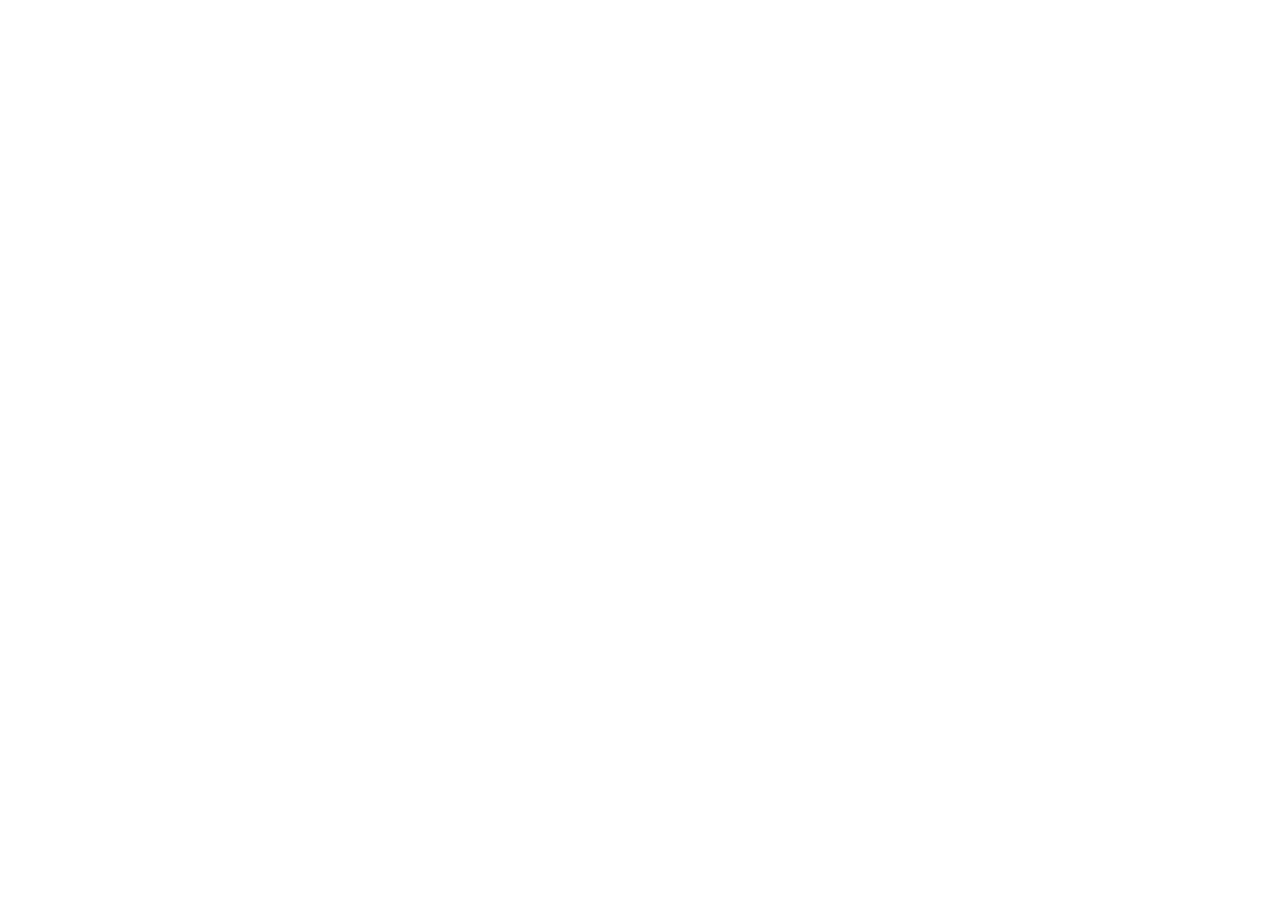
==== index.html @ 14c23c66 "init" ====
<!DOCTYPE html>
<html lang='en'>
<head>
    <meta charset='UTF-8'>
    <meta http-equiv='X-UA-Compatible' content='IE=edge'>
    <meta name='viewport' content='width=device-width, initial-scale=1.0'>
    <title>Donut Shop</title>
</head>
<style>
/* Write styles here :) */

</style>
<body>

</body>
</html>
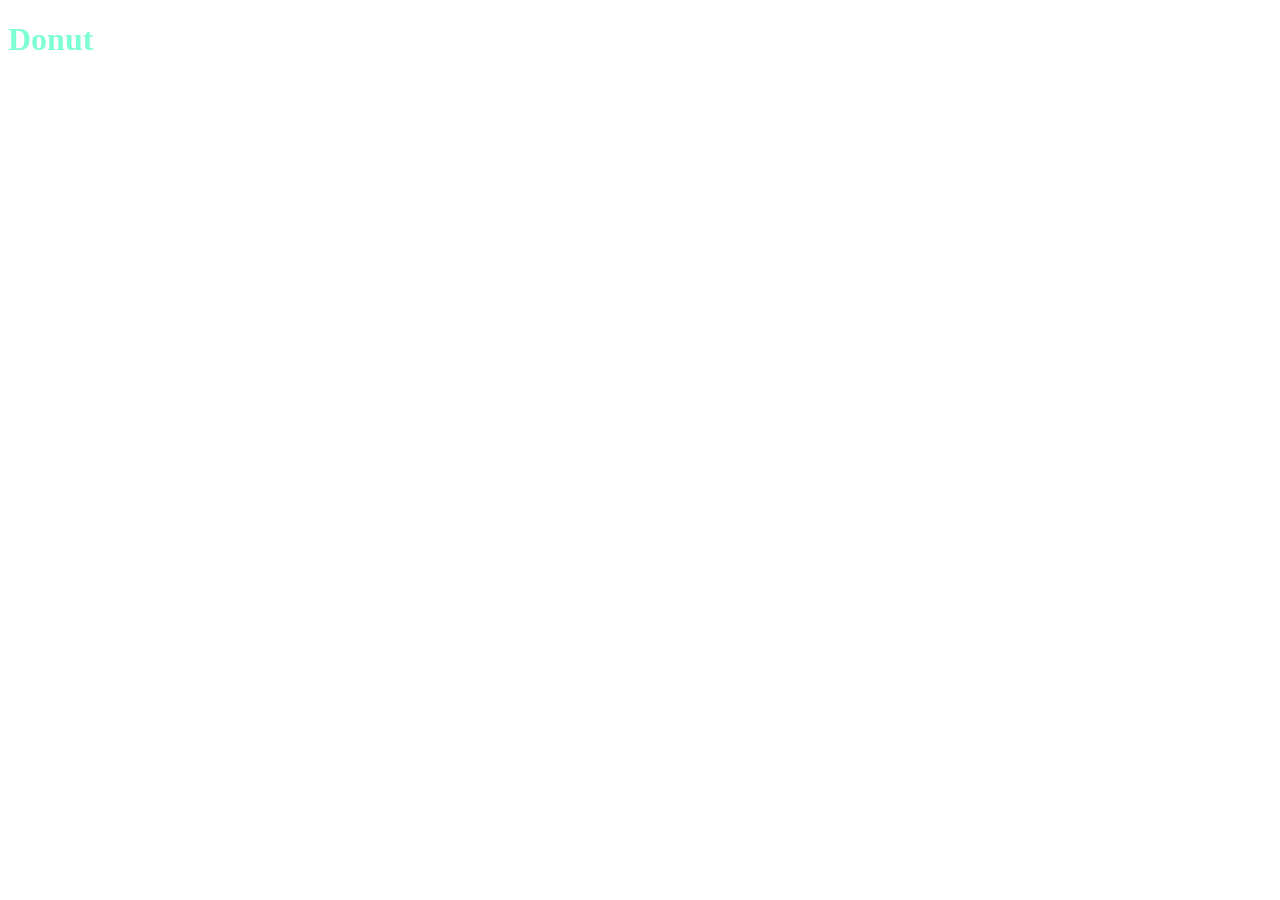
==== commit 97116ada: "test" ====
--- a/index.html
+++ b/index.html
@@ -7,10 +7,12 @@
     <title>Donut Shop</title>
 </head>
 <style>
-/* Write styles here :) */
+h1{
+    color: aquamarine;
+}
 
 </style>
 <body>
-
+    <h1>Donut</h1>
 </body>
 </html>
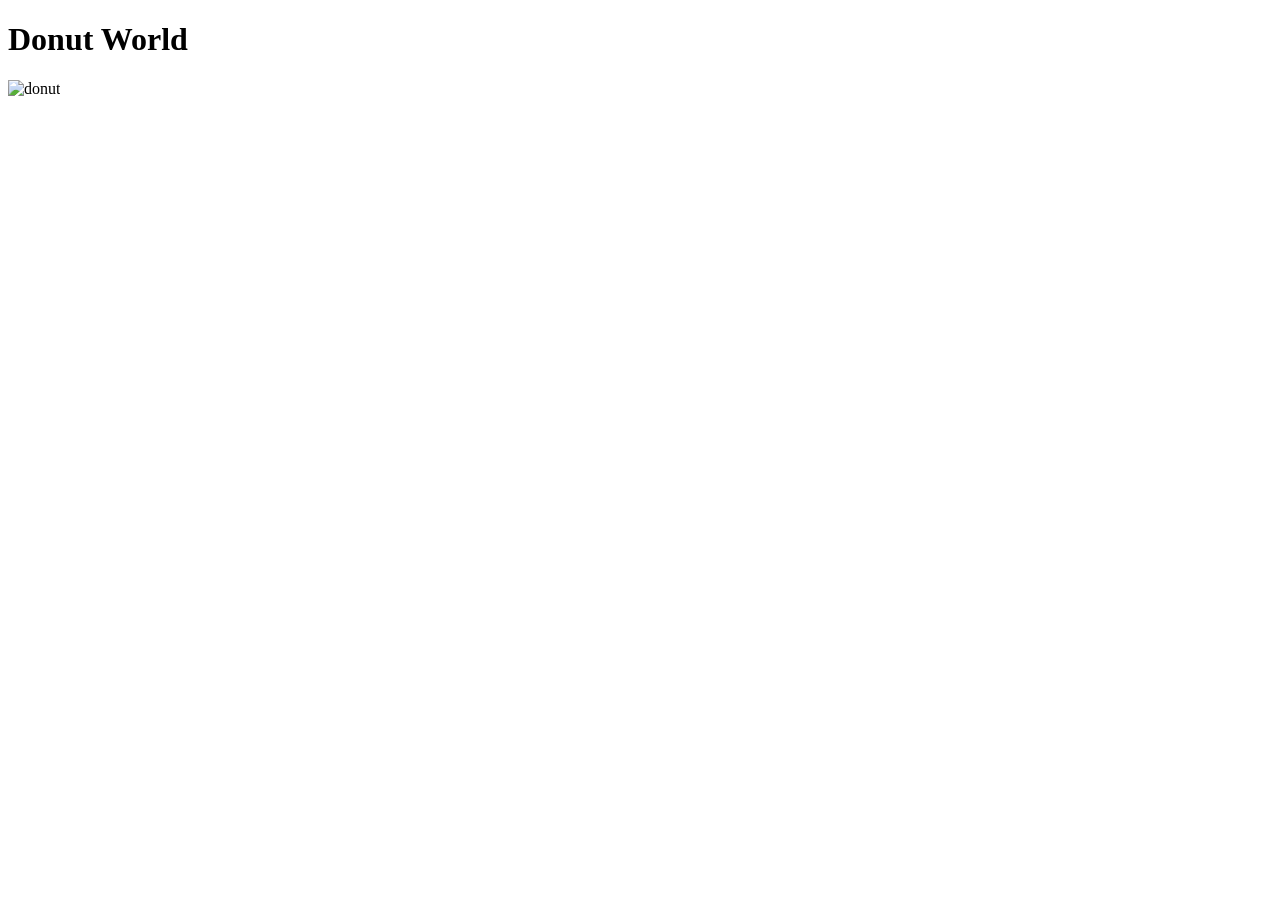
==== commit 401727f4: "jarvis, upd ts" ====
--- a/index.html
+++ b/index.html
@@ -7,12 +7,11 @@
     <title>Donut Shop</title>
 </head>
 <style>
-h1{
-    color: aquamarine;
-}
+/* Write styles here :) */
 
 </style>
 <body>
-    <h1>Donut</h1>
+<h1>Donut World</h1>
+<img src="/uploads/2023/02/donut.png" alt="donut">
 </body>
 </html>
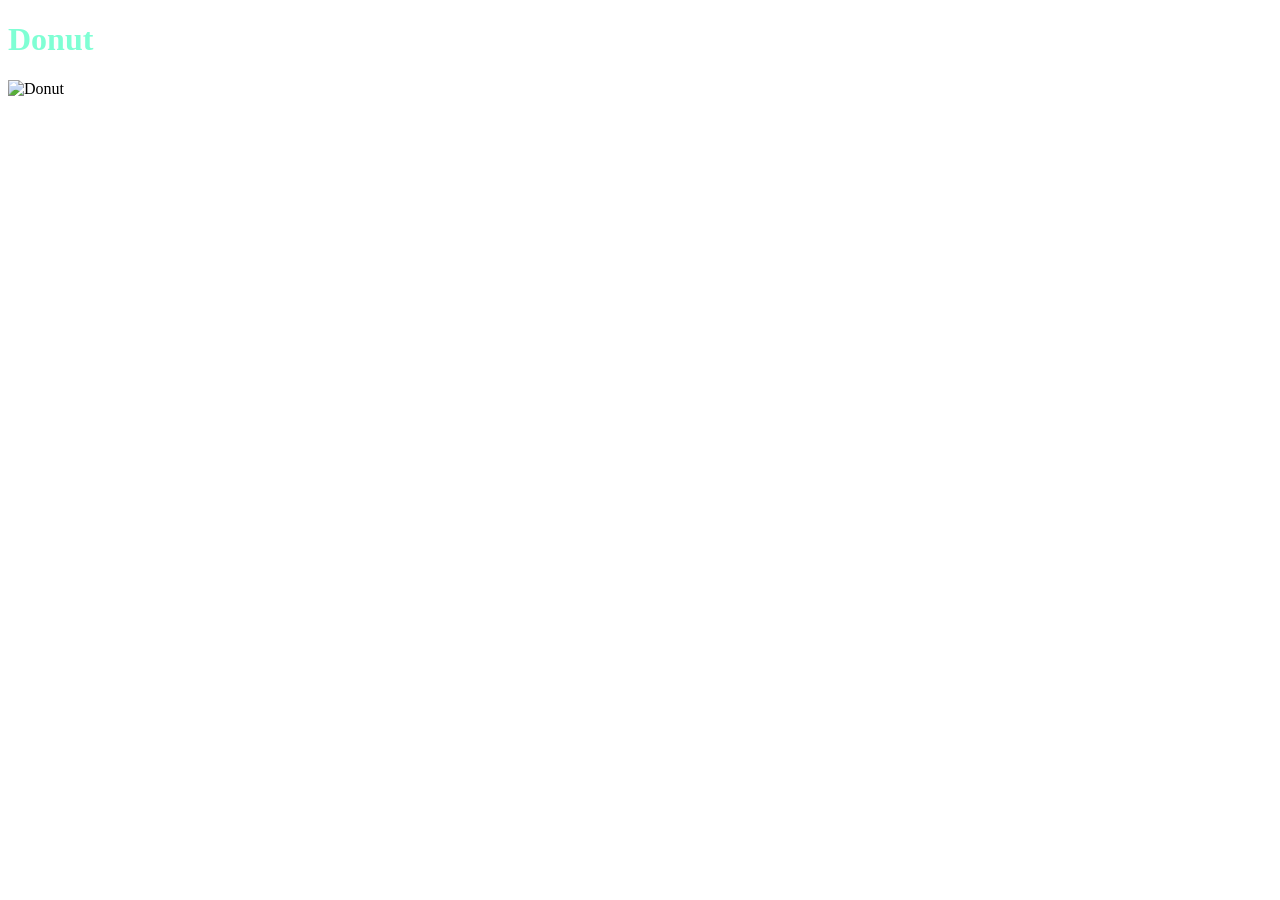
==== commit d7ed0998: "Update index.html" ====
--- a/index.html
+++ b/index.html
@@ -7,11 +7,13 @@
     <title>Donut Shop</title>
 </head>
 <style>
-/* Write styles here :) */
+h1{
+    color: aquamarine;
+}
 
 </style>
 <body>
-<h1>Donut World</h1>
-<img src="/uploads/2023/02/donut.png" alt="donut">
+    <h1>Donut</h1>
+    <img src="https://images.unsplash.com/photo-1617196038820-1f3e5b8c6d9e" alt="Donut" width="300">
 </body>
 </html>
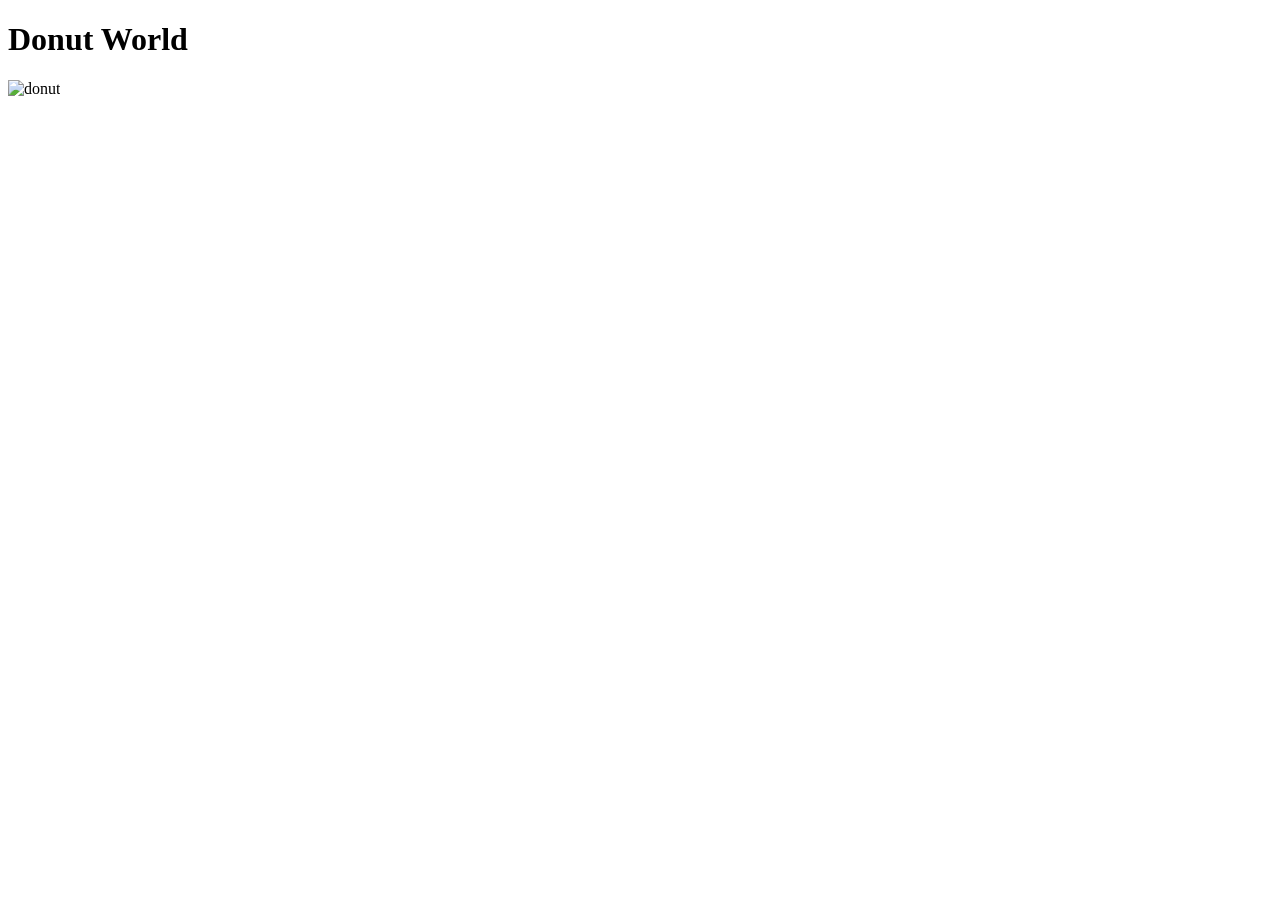
==== commit 4a9133c9: "Merge branch 'main' of https://github.com/LeonGameDev/NLB_FED17_SAT_OFF" ====
--- a/index.html
+++ b/index.html
@@ -7,13 +7,11 @@
     <title>Donut Shop</title>
 </head>
 <style>
-h1{
-    color: aquamarine;
-}
+/* Write styles here :) */
 
 </style>
 <body>
-    <h1>Donut</h1>
-    <img src="https://images.unsplash.com/photo-1617196038820-1f3e5b8c6d9e" alt="Donut" width="300">
+<h1>Donut World</h1>
+<img src="/uploads/2023/02/donut.png" alt="donut">
 </body>
 </html>
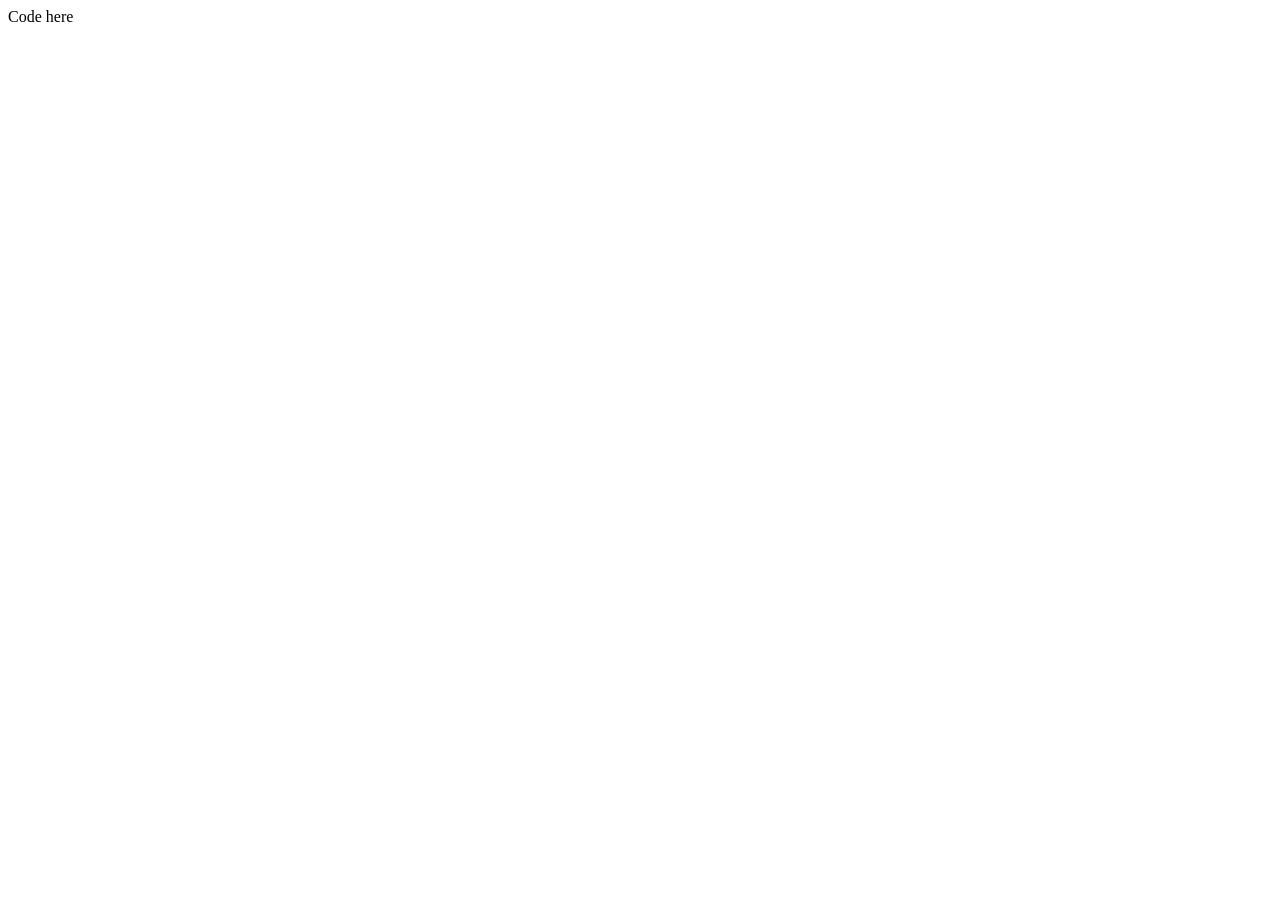
==== commit cd0e2432: "init" ====
--- a/index.html
+++ b/index.html
@@ -1,17 +1,12 @@
 <!DOCTYPE html>
-<html lang='en'>
+<html lang="en">
 <head>
-    <meta charset='UTF-8'>
-    <meta http-equiv='X-UA-Compatible' content='IE=edge'>
-    <meta name='viewport' content='width=device-width, initial-scale=1.0'>
-    <title>Donut Shop</title>
+    <meta charset="UTF-8">
+    <meta name="viewport" content="width=device-width, initial-scale=1.0">
+    <title>Team Project</title>
+    <link rel="stylesheet" href="styles.css">
 </head>
-<style>
-/* Write styles here :) */
-
-</style>
 <body>
-<h1>Donut World</h1>
-<img src="/uploads/2023/02/donut.png" alt="donut">
+    Code here
 </body>
 </html>
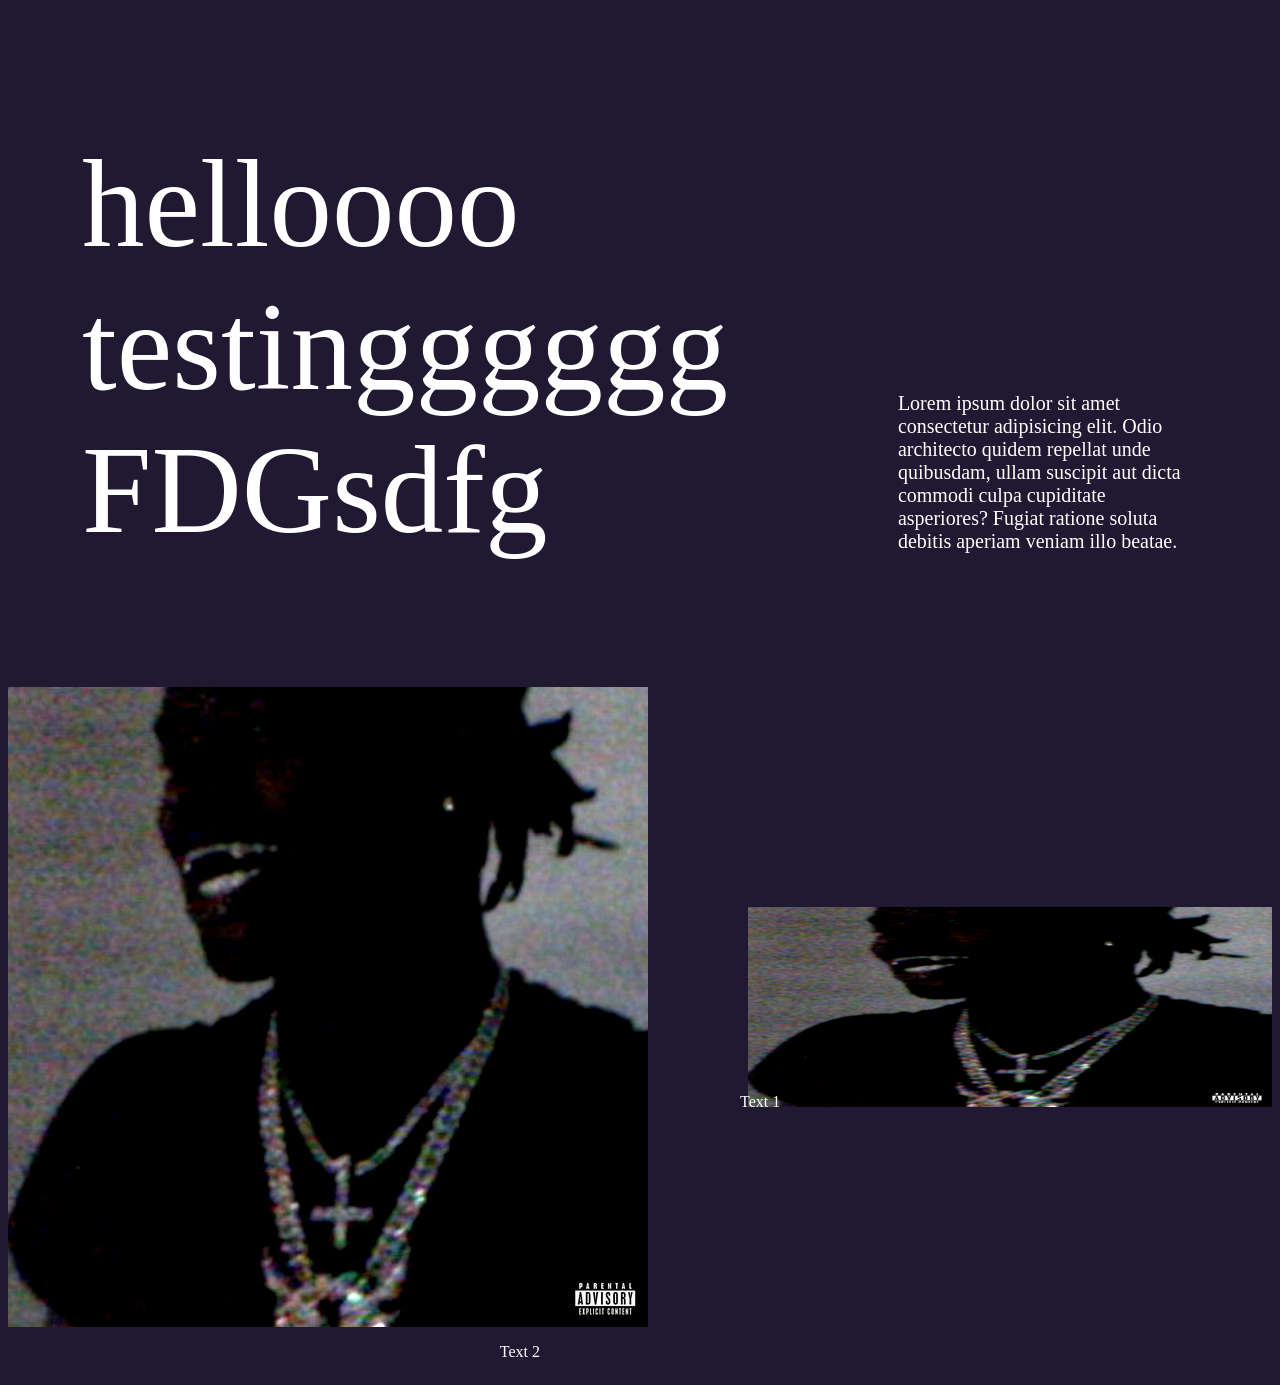
==== commit e48a47d2: "first and second part" ====
--- a/index.html
+++ b/index.html
@@ -7,6 +7,26 @@
     <link rel="stylesheet" href="styles.css">
 </head>
 <body>
-    Code here
+    <div class="first">
+        <p class="intro">helloooo <br> testingggggg <br> FDGsdfg</p>
+        <p class="text">Lorem ipsum dolor sit amet consectetur adipisicing elit. Odio architecto quidem repellat unde quibusdam, ullam suscipit aut dicta commodi culpa cupiditate asperiores? Fugiat ratione soluta debitis aperiam veniam illo beatae.</p>
+    </div>
+
+    <div class="second">
+        <img src="kencarson.jpeg" class="img1">
+        <img src="kencarson.jpeg" class="img2">
+    </div>
+
+    <div class="secondtext">
+        <div class="info1">
+            <p>Text 1</p>
+            <p>Text 2</p>
+        </div>
+
+        <div class="info2">
+            <p>Text 1</p>
+            <p>Text 2</p>
+        </div>
+    </div>
 </body>
 </html>
--- a/styles.css
+++ b/styles.css
@@ -0,0 +1,68 @@
+.first{
+    display: flex;
+    justify-content: center;
+    align-items: center;
+    gap: 170px;
+    width: auto;
+
+}
+
+.second{
+    display: flex;
+    justify-content: center;
+    align-items: center;
+    gap: 100px;
+    width: auto;
+}
+
+.intro{
+    font-size: 125px;
+}
+
+.text{
+    font-size: 20px;
+    position: relative;
+    top: 125px;
+    width: 300px;
+}
+
+body{
+    background-color: rgb(33, 24, 50);
+    color: white;
+}
+
+.img1{
+    width: 700px;
+}
+
+.img2{
+    height: 200px;
+    width: 700px;
+}
+
+.secondtext{
+    display: flex;
+    justify-content: center;
+    align-items: center;
+    gap: 100px;
+    width: auto;
+}
+
+.info1{
+    display: flex;
+    justify-content: center;
+    align-items: center;
+    gap: 500px;
+    position: relative;
+    left: -50px;
+}
+
+.info2{
+    display: flex;
+    justify-content: center;
+    align-items: center;
+    gap: 500px;
+    position: relative;
+    left: 50px;
+    bottom: 250px;
+}
